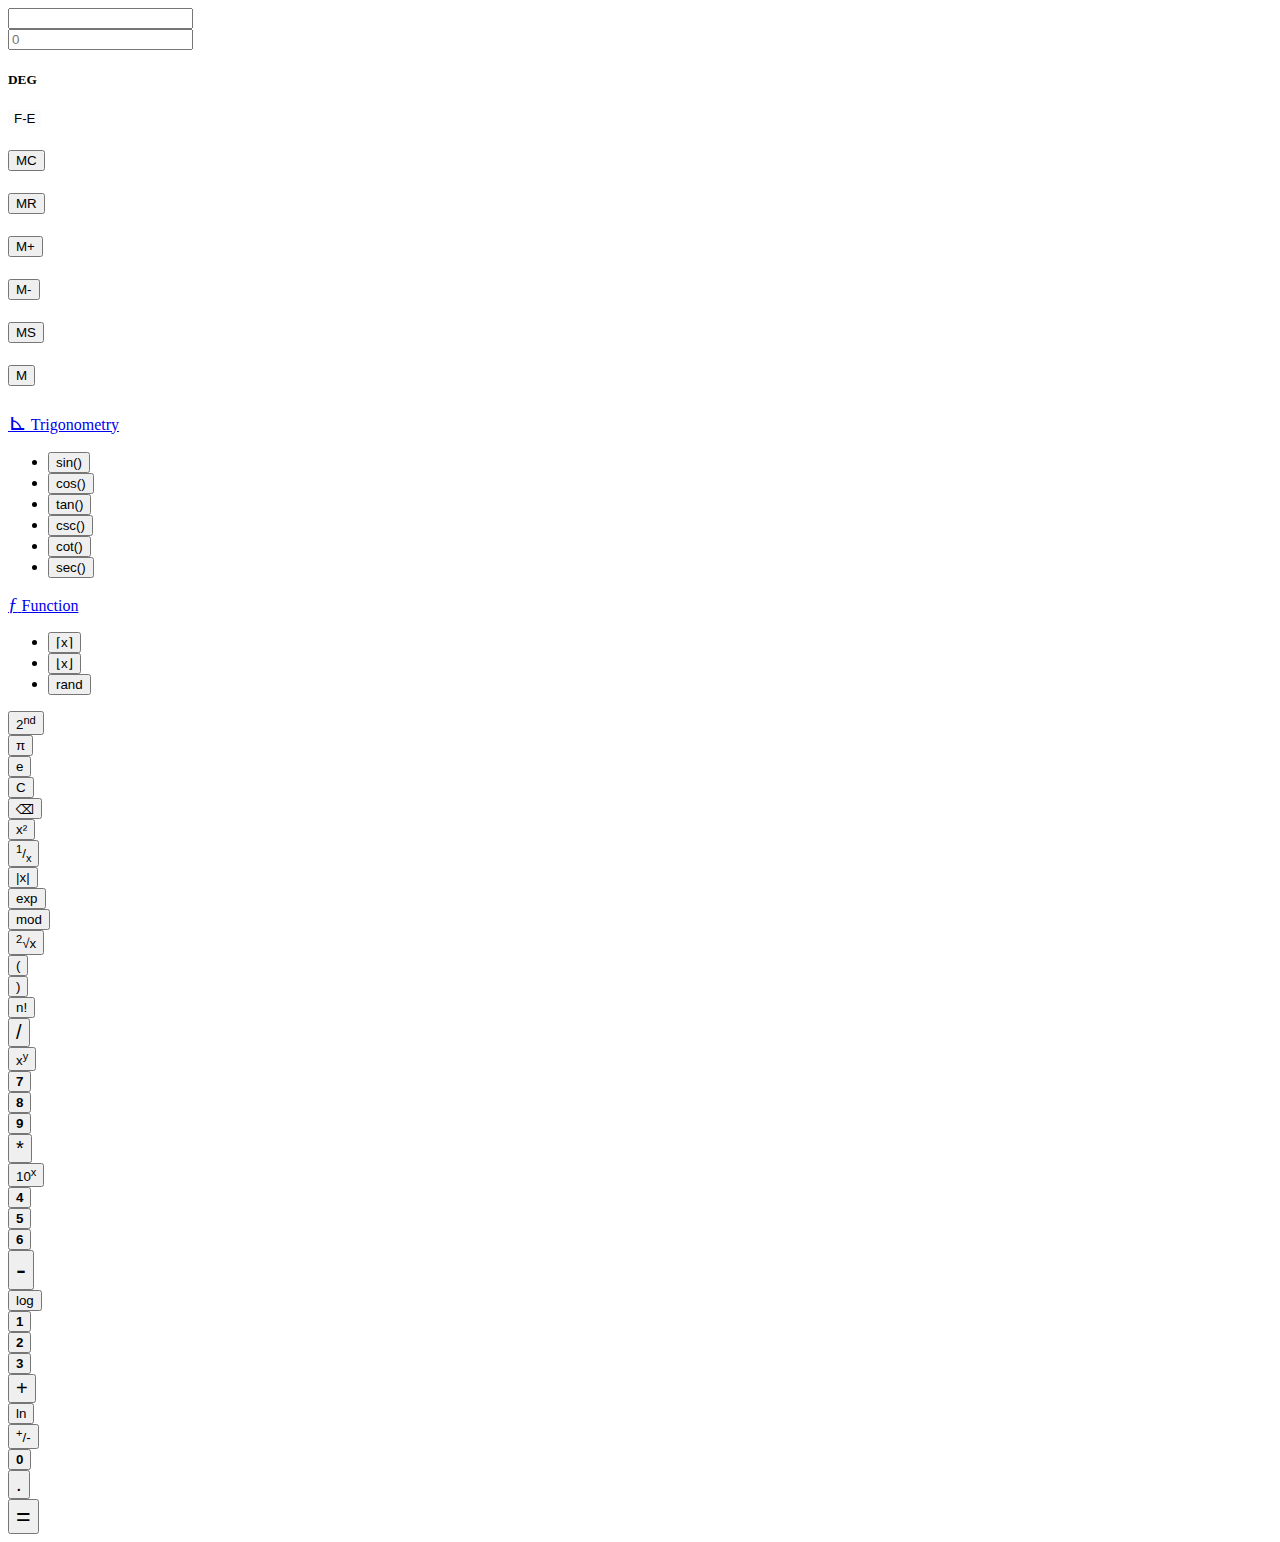
==== Index.html @ 6780e187 "Rename html file name" ====
<!DOCTYPE html>
<html lang="en">
    <head>
        <meta charset="UTF-8">
        <meta http-equiv="X-UA-Compatible" content="IE=edge">
        <meta name="viewport" content="width=device-width, initial-scale=1.0">
        <title>Scientific - Calculator</title>

        <!-- Bootstrap 5 cdn link -->
        <link href="https://cdn.jsdelivr.net/npm/bootstrap@5.0.2/dist/css/bootstrap.min.css" rel="stylesheet"
            integrity="sha384-EVSTQN3/azprG1Anm3QDgpJLIm9Nao0Yz1ztcQTwFspd3yD65VohhpuuCOmLASjC" crossorigin="anonymous">
        <!-- font awesome cdn link  -->
        <link rel="stylesheet" href="https://cdnjs.cloudflare.com/ajax/libs/font-awesome/6.3.0/css/all.min.css"
            integrity="sha512-SzlrxWUlpfuzQ+pcUCosxcglQRNAq/DZjVsC0lE40xsADsfeQoEypE+enwcOiGjk/bSuGGKHEyjSoQ1zVisanQ=="
            crossorigin="anonymous" referrerpolicy="no-referrer" />

        <link rel="stylesheet" href="/Exercise/Calc/css/style.css">

    </head>
    <body>
        <div class="__main">
            <div class="__calculator">
                <div class="__display">
                    <div class="__output">
                        <input type="text" id="output_display" name="input">
                    </div>
                    <div class="__input"><input type="text" id="displayInput" name="input" placeholder="0"></div>
                </div>
                <div class="__degree">
                    <h5 class="m-0">DEG</h5>
                    <h5 class="m-0"><button style="border: none; background-color: rgba(250, 250, 250, 0.808);" onclick="ftoE()">F-E</button></h5>
                    <!-- <h5 class="m-0" style="position: absolute;left: 88%;" onclick="Metro.bottomsheet.toggle('#bottom-sheet', 'list')"><i class="fa fa-database"></i></h5> -->
    
                </div>
                <div class="__setting">
                    <h5 class="m-0"><button class="btnDark" id="mc" onclick="memoryClear()">MC</button></h5>
                    <h5 class="m-0"><button class="btnDark" id="mr" onclick="memoryRead()">MR</button></h5>
                    <h5 class="m-0"><button class="btnBlack" onclick="memoryAdd()">M+</button></h5>
                    <h5 class="m-0"><button onclick="memorySub()">M-</button></h5>
                    <h5 class="m-0"><button class="btnBlack" onclick="memoryStore()">MS</button></h5>
                    <h5 class="m-0"><button class="btnDark" id="mshow" onclick="showMemory()">M <i class="fa fa-angle-down" aria-hidden="true"></i></button></h5>
                </div>
                
                <div class="__function">
                    <div class="_trigo">
                        <div class="dropdown">
                            <a class="btn btn-secondary dropdown-toggle" href="#" role="button" id="dropdownMenuLink" data-bs-toggle="dropdown" aria-expanded="false">
                                <span style="font-size: 23px;">&#x22BE</span> Trigonometry
                            </a>
    
                            <ul id="trigonometry" class="dropdown-menu" aria-labelledby="dropdownMenuLink">
                                <li><button onclick="sin()" class="dropdown-item" href="#">sin()</button></li>
                                <li><button onclick="cos()" class="dropdown-item" href="#">cos()</button></li>
                                <li><button onclick="tan()" class="dropdown-item" href="#">tan()</button></li>
                                <li><button onclick="csc()" class="dropdown-item" href="#">csc()</button></li>
                                <li><button onclick="cot()" class="dropdown-item" href="#">cot()</button></li>
                                <li><button onclick="sec()" class="dropdown-item" href="#">sec()</button></li>
                            </ul>
                        </div>
                    </div>
                    <div class="_func">
                        <div class="dropdown">
                            <a class="btn btn-secondary dropdown-toggle" href="#" role="button" id="dropdownMenuLink" data-bs-toggle="dropdown" aria-expanded="false">
                                <span style="font-size: 19px;"><i>&#x0192;</i></span> <span class="mx-2">Function</span>
                            </a>
    
                            <ul id="function" class="dropdown-menu" aria-labelledby="dropdownMenuLink">
                                <!-- <li><button value="degree(0)" class="dropdown-item" href="#">->deg</button></li>
                                <li><button value="dms(0)" class="dropdown-item" href="#">->dms</button></li> -->
                                <li><button onclick="ceil()" class="dropdown-item" href="#">⌈x⌉</button></li>
                                <li><button onclick="floor()" class="dropdown-item" href="#">⌊x⌋</button></li>
                                <li><button onclick="this.value=Math.random()" class="dropdown-item" href="#">rand</button></li>
                            </ul>
                        </div>
                    </div>
                </div>
                    <div class="__keys">

                        <!-- other functions  -->
                        <div id="extra_field" style="position: relative;z-index: 99;">
                            <button onclick="change()" id="change">2<sup>nd</sup></button>
                        </div>
                        <div>
                            <button value="3.141592653589793">&pi;</button>
                        </div>
                        <div>
                            <button value="2.718281828459045">e</button>
                        </div>
                        <div>
                            <button value="C">C</button>
                        </div>
                        <div>
                            <button value="DE" style="transform: rotate(180deg);">&#8998;</button>
                        </div>
                        <div>
                            <button class="operator" onclick="sqr()">x&sup2;</button><button class="operator1" onclick="cube()" style="display: none;">x&sup3;</button>
                        </div>
                        <div>
                            <button onclick="oneDevid()"><sup>1</sup>/<sub>x</sub></button>
                        </div>
                        <div>
                            <button onclick="abs()">|x|</button>
                        </div>
                        <div>
                            <button onclick="exp()">exp</button>
                        </div>
                        <div>
                            <button value="%">mod</button>
                        </div>
                        <div>
                            <button class="operator" onclick="sqrt()"><sup>2</sup>√x</button><button class="operator1" onclick="cuberoot()" style="display: none;"><sup>3</sup>√x</button>
                        </div>
                        <div>
                            <button value="(">(</button>
                        </div>
                        <div>
                            <button value=")">)</button>
                        </div>
                        <div>
                            <button value="" onclick="fact()">n!</button>
                        </div>
                        <div>
                            <button value="/" style="font-size: 20px;">/</button>
                        </div>
                        <div>
                            <button class="operator" value="**">x<sup>y</sup></button><button class="operator1" value=" yroot " style="display: none;"><sup>y</sup>√x</button>
                        </div>
                        <div>
                            <button value="7" style="font-weight: bold;">7</button>
                        </div>
                        <div>
                            <button value="8" style="font-weight: bold;">8</button>
                        </div>
                        <div>
                            <button value="9" style="font-weight: bold;">9</button>
                        </div>
                        <div>
                            <button value="*" style="font-size: 20px;">*</button>
                        </div>
                        <div>
                            <button class="operator" onclick="tanRoot()">10<sup>x</sup></button><button class="operator1" onclick="secondRoot()" style="display: none;">2<sup>x</sup></button>
                        </div>
                        <div>
                            <button value="4" style="font-weight: bold;">4</button>
                        </div>
                        <div>
                            <button value="5" style="font-weight: bold;">5</button>
                        </div>
                        <div>
                            <button value="6" style="font-weight: bold;">6</button>
                        </div>
                        <div>
                            <button value="-" style="font-size: 30px;">-</button>
                        </div>
                        <div>
                            <button class="operator" onclick="log()">log</button><button class="operator1" value=" log base " style="display: none;">log<sub>y</sub><sup>x</sup></button>
                        </div>
                        <div>
                            <button value="1" style="font-weight: bold;">1</button>
                        </div>
                        <div>
                            <button value="2" style="font-weight: bold;">2</button>
                        </div>
                        <div>
                            <button value="3" style="font-weight: bold;">3</button>
                        </div>
                        <div>
                            <button value="+" style="font-size: 20px;">+</button>
                        </div>
                        <div>
                            <button class="operator" onclick="ln()">ln</button><button class="operator1" style="display: none;" onclick="epower()">e<sup>x</sup></button>
                        </div>
                        <div>
                            <button onclick="inverse()"><sup>+</sup>/-</button>
                        </div>
                        <div>
                            <button value="0" style="font-weight: bold;">0</button>
                        </div>
                        <div>
                            <button value="." style="font-size: 20px;">.</button>
                        </div>
                        <div>
                            <button style="font-size: 25px;" value="=">=</button>
                        </div>
                        
                    </div>
                </div>
            </div>
            <div id="memory-show">
            </div>
        </div>
        <!-- Bootstrap 5 JS script -->
    <script src="https://cdn.jsdelivr.net/npm/bootstrap@5.0.2/dist/js/bootstrap.bundle.min.js"
        integrity="sha384-MrcW6ZMFYlzcLA8Nl+NtUVF0sA7MsXsP1UyJoMp4YLEuNSfAP+JcXn/tWtIaxVXM"
        crossorigin="anonymous"></script>

        <script src="/Exercise/Calc/Js/Calc.js"></script>
    </body>
</html>
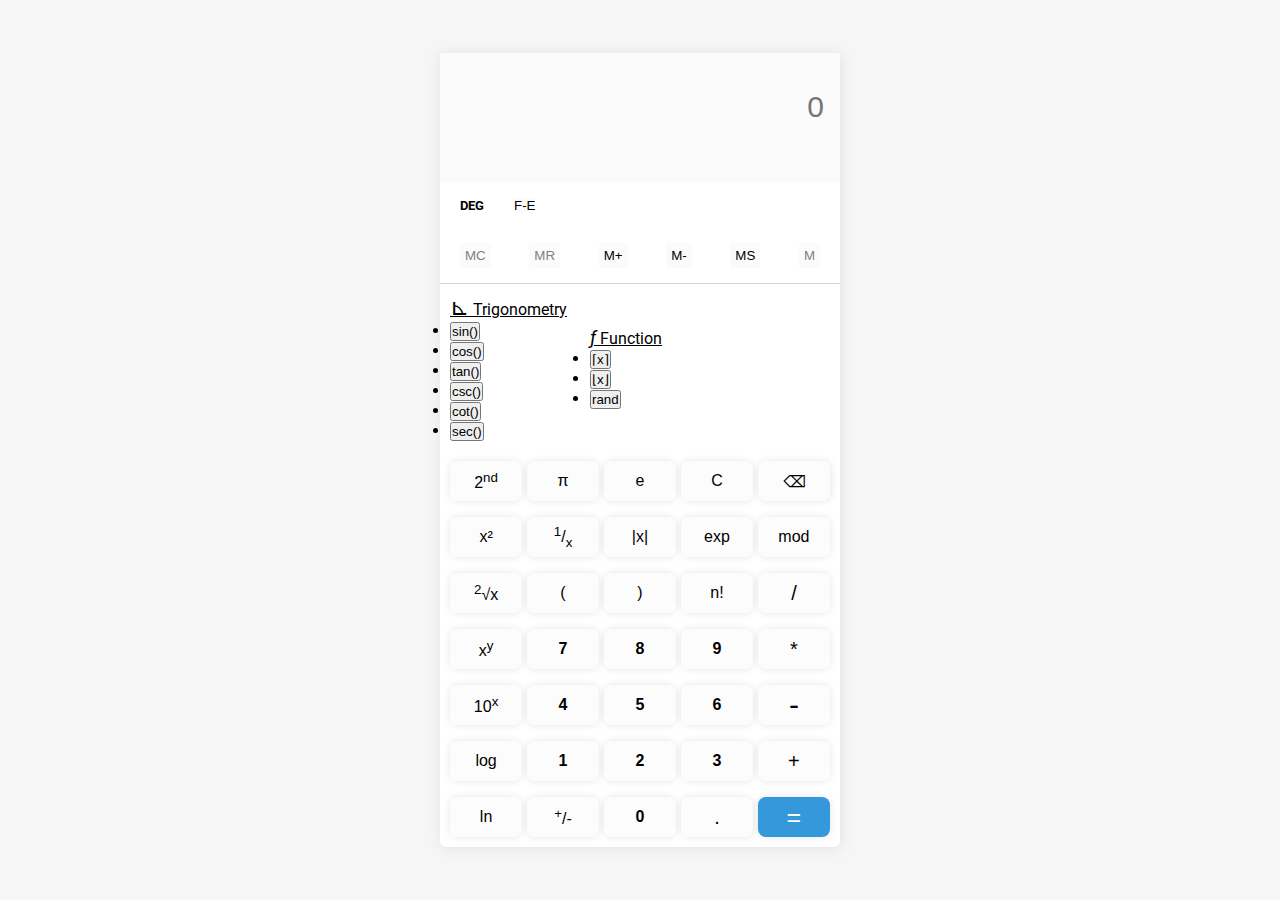
==== commit 0039b583: "Rename html file name" ====
--- a/Index.html
+++ b/Index.html
@@ -14,7 +14,7 @@
             integrity="sha512-SzlrxWUlpfuzQ+pcUCosxcglQRNAq/DZjVsC0lE40xsADsfeQoEypE+enwcOiGjk/bSuGGKHEyjSoQ1zVisanQ=="
             crossorigin="anonymous" referrerpolicy="no-referrer" />
 
-        <link rel="stylesheet" href="/Exercise/Calc/css/style.css">
+        <link rel="stylesheet" href="css/style.css">
 
     </head>
     <body>
@@ -29,7 +29,6 @@
                 <div class="__degree">
                     <h5 class="m-0">DEG</h5>
                     <h5 class="m-0"><button style="border: none; background-color: rgba(250, 250, 250, 0.808);" onclick="ftoE()">F-E</button></h5>
-                    <!-- <h5 class="m-0" style="position: absolute;left: 88%;" onclick="Metro.bottomsheet.toggle('#bottom-sheet', 'list')"><i class="fa fa-database"></i></h5> -->
     
                 </div>
                 <div class="__setting">
@@ -194,6 +193,6 @@
         integrity="sha384-MrcW6ZMFYlzcLA8Nl+NtUVF0sA7MsXsP1UyJoMp4YLEuNSfAP+JcXn/tWtIaxVXM"
         crossorigin="anonymous"></script>
 
-        <script src="/Exercise/Calc/Js/Calc.js"></script>
+        <script src="Js/Calc.js"></script>
     </body>
 </html>--- a/css/style.css
+++ b/css/style.css
@@ -0,0 +1,191 @@
+@import url('https://fonts.googleapis.com/css2?family=Barlow:wght@300&family=Nunito+Sans:wght@300&family=Roboto&display=swap');
+
+* {
+    margin: 0;
+    padding: 0;
+    box-sizing: border-box;
+}
+
+body {
+    background-color: rgb(246, 246, 247);
+    font-family: 'Barlow', sans-serif;
+    font-family: 'Nunito Sans', sans-serif;
+    font-family: 'Roboto', sans-serif;
+}
+
+.__main {
+    width: 100%;
+    height: 100vh;
+    display: grid;
+    place-items: center;
+}
+
+.__main .__calculator {
+    width: min(70%, 400px);
+    height: auto;
+    border-radius: 6px;
+    box-shadow: 1px 1px 13px -1px rgba(212, 212, 212, 0.685);
+    background-color: white;
+}
+
+.__calculator .__display {
+    padding: 6px;
+    height: 130px;
+    overflow: hidden;
+    background-color: rgba(250, 250, 250, 0.808);
+    /* border-bottom: 1px solid lightgray; */
+    /* box-shadow: 0px 0px 15px -1px rgb(226, 225, 225); */
+}
+
+.__calculator .__display .__input input{
+    padding: 3px 10px 2px 0px;
+    width: 100%;
+    font-size: 30px;
+    font-weight: 200;
+    outline: none;
+    border: none;
+    overflow: scroll;
+    text-align: right;
+    background-color: transparent;
+}
+
+.__calculator .__display .__output {
+    padding: 0px 10px 4px 0px;
+    float: right;
+    font-size: 20px;
+}
+.__calculator .__display .__output div{
+    
+    position: relative;
+    top: 50px;
+    opacity: 0;
+    overflow: auto;
+    transition: .5s ease-in-out;
+}
+#output_display{
+    border: none;
+    text-align: end;
+    font-size: 20px;
+    color: gray;
+    background-color: rgba(250, 250, 250, 0.808);
+
+}
+.__calculator .__degree {
+    padding: 10px 0px 10px 10px;
+    display: flex;
+    gap: 10px;
+}
+
+.__calculator .__degree h5 {
+    display: inline-block;
+    padding: 5px 10px;
+    cursor: pointer;
+}
+.dropdown a {
+    outline: none;
+    border: none;
+    
+    background-color: transparent;
+    color: black;
+}
+
+.__calculator .__degree h5:hover {
+    background-color: rgba(236, 236, 236, 0.795);
+}
+.__calculator .__setting{
+    padding: 10px;
+    display: flex;
+    justify-content: space-between;
+    align-items: center;
+    border-bottom: 1px solid lightgray;
+
+}
+.__calculator .__setting h5{
+    display: inline-block;
+    padding: 5px 10px;
+    font-size: 1rem;
+    cursor: pointer;
+}
+.__calculator .__setting button{
+    border: none;
+    padding: 5px;
+    background-color: rgba(250, 250, 250, 0.808);
+}
+
+.__calculator .__setting h5:hover {
+    background-color: rgba(236, 236, 236, 0.795);
+}
+.__calculator .__function{
+    padding: 10px;
+    display: flex;
+    justify-content: start;
+    gap: 23px;
+    align-items: center;
+    margin: 0px;
+}
+
+.bottom-sheet{
+    max-width: 100%;
+    overflow: auto;
+}
+.__calculator .__keys{
+    display: grid;
+    gap: 0.3rem;
+    grid-template-columns: repeat(auto-fit,minmax(60px,1fr));
+    row-gap: 1rem;
+    grid-auto-rows: 40px;
+    padding: 10px;
+    overflow-y: hidden;
+}
+.__calculator .__keys div button{
+    cursor: pointer;
+    width: 100%;
+    font-size: 1rem;
+    border-radius: 8px;
+    height: 40px;
+    background-color: rgba(252, 252, 252, 0.884);
+    outline: none;
+    border: none;
+    box-shadow: 0px 0px 9px -1px rgb(221, 221, 221);
+    transition: transform 5ms;
+}
+.__calculator .__keys div:last-child button{
+    background-color: #3498DB;
+    color: white;
+}
+.__calculator .__keys div button:hover{
+    color: white;
+    background-color: rgba(27, 27, 27, 0.89);
+}
+.__calculator .__keys div button.other{
+    background-color: rgba(27, 27, 27, 0.89);
+    color: white;
+}
+
+.btnDark {
+    color: gray;
+}
+.btnBlack{
+    color: black;
+}
+#memory-show {
+    z-index: -1;
+    flex-direction: column;
+    justify-content: center;
+    margin-top: 1px;
+    border: 1px solid Black;
+    border-radius: 9px;
+    background-color: white;
+    margin-left: 39%;
+    margin-right: 39%;
+    overflow: auto;
+    max-height: 200px;
+    display: none;
+}
+.text-memory {
+    width: 400px;
+    text-align: left;
+    font-size: 20px;
+    padding: 5px;
+    
+}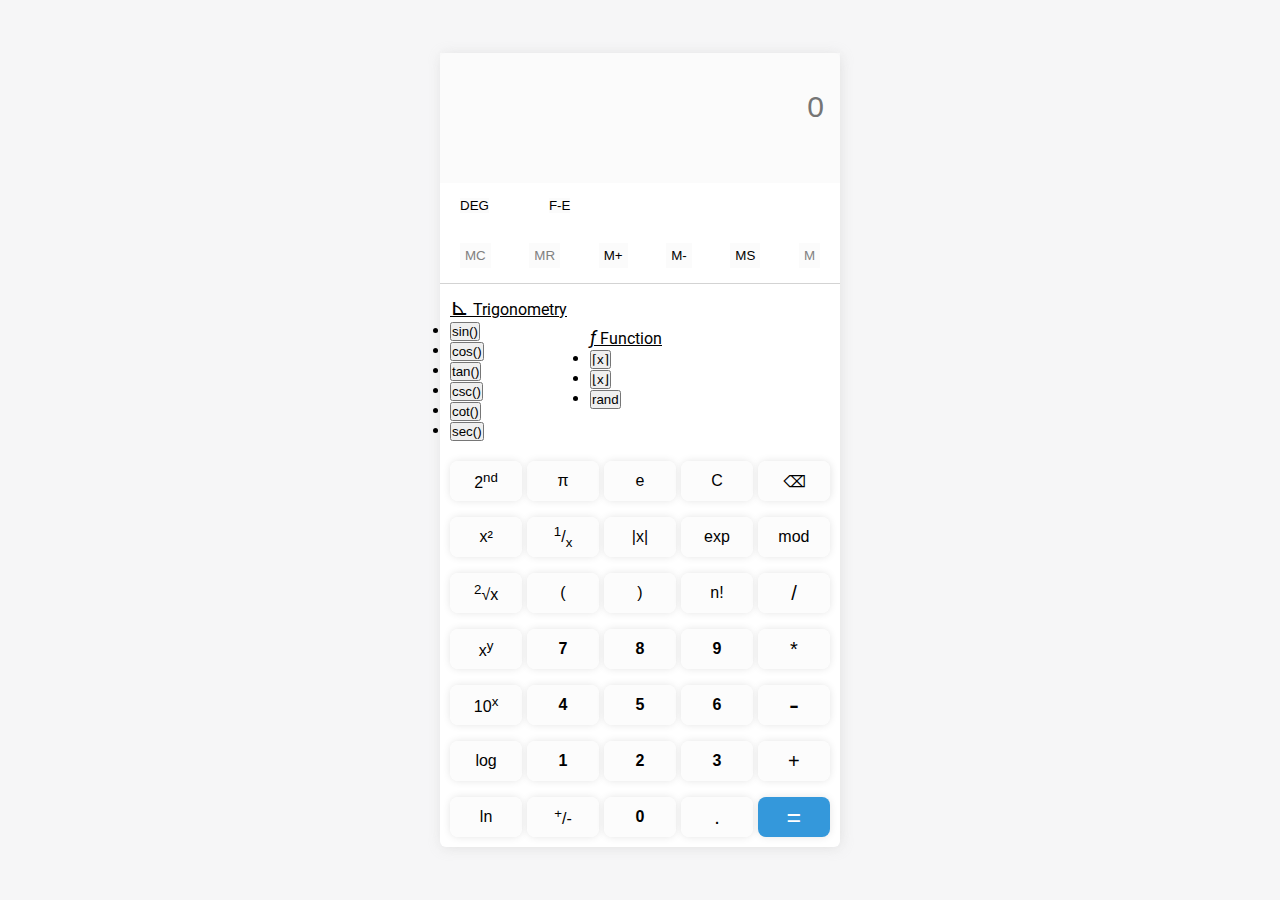
==== commit 0e26bf6a: "Add a validation of F-E function" ====
--- a/Index.html
+++ b/Index.html
@@ -27,9 +27,9 @@
                     <div class="__input"><input type="text" id="displayInput" name="input" placeholder="0"></div>
                 </div>
                 <div class="__degree">
-                    <h5 class="m-0">DEG</h5>
-                    <h5 class="m-0"><button style="border: none; background-color: rgba(250, 250, 250, 0.808);" onclick="ftoE()">F-E</button></h5>
-    
+                    <h5 class="m-0"><button style="border: none; background-color: rgba(250, 250, 250, 0.808);" id="dag" class="dag" >DEG</button></h5>
+                    <h5 class="m-0"><button style="border: none; background-color: rgba(250, 250, 250, 0.808); display: none;" id="rad" class="rad" >RAD</button></h5>
+                    <h5 class="m-0"><button style="border: none; background-color: rgba(250, 250, 250, 0.808);" id="ftoE" class="ftoE" onclick="ftoE()">F-E</button></h5>
                 </div>
                 <div class="__setting">
                     <h5 class="m-0"><button class="btnDark" id="mc" onclick="memoryClear()">MC</button></h5>
--- a/css/style.css
+++ b/css/style.css
@@ -91,6 +91,9 @@
 
 .__calculator .__degree h5:hover {
     background-color: rgba(236, 236, 236, 0.795);
+}
+.__calculator .__degree button:active {
+    border-bottom: 2px solid blue;
 }
 .__calculator .__setting{
     padding: 10px;
